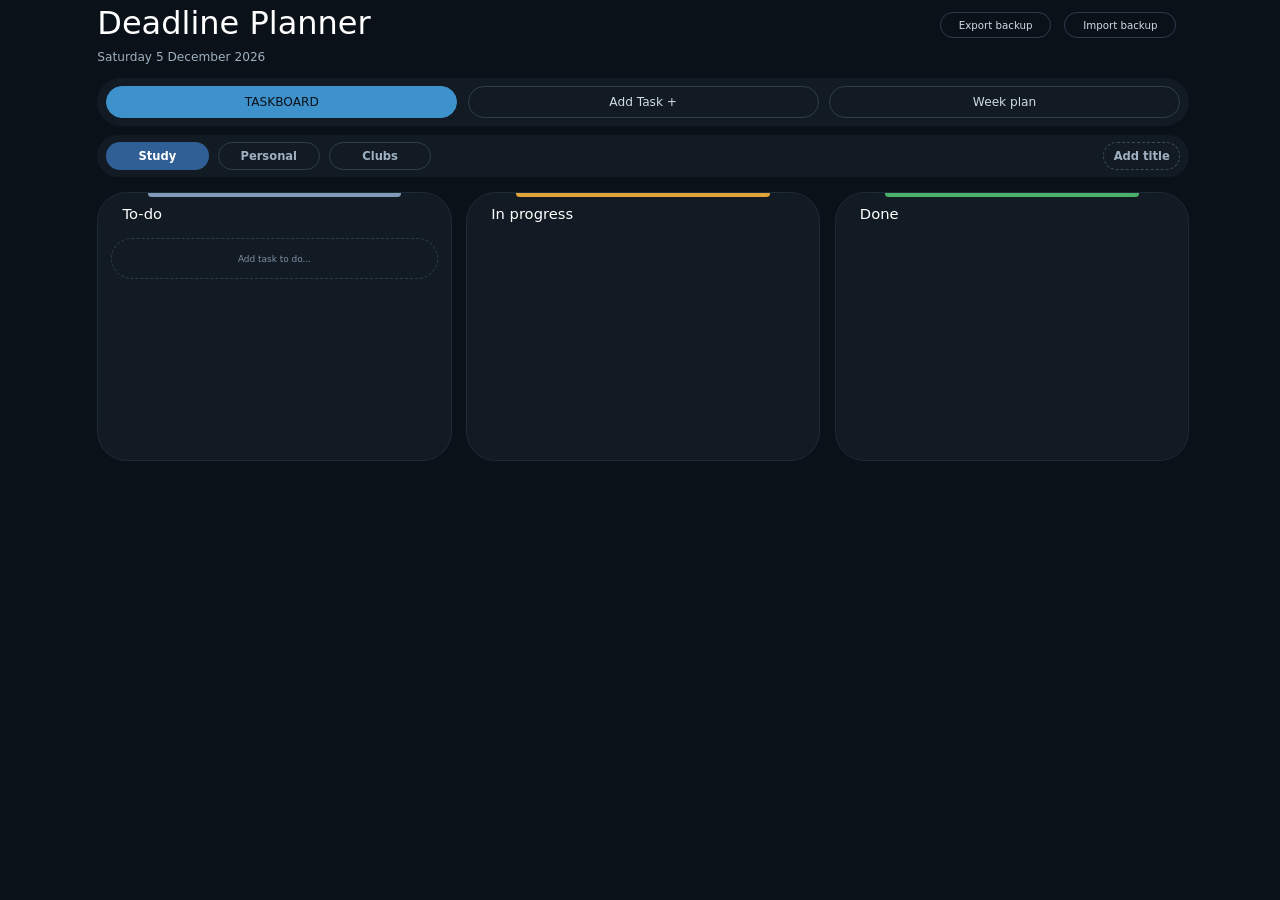
==== index.html @ e50bb7ae "Add files via upload" ====
<!DOCTYPE html>
<html lang="en">
<head>
    <meta charset="UTF-8">
    <meta name="viewport" content="width=device-width, initial-scale=1.0">
    <meta name="theme-color" content="#040f0f">
    <title>Deadline Planner</title>
    <link rel="stylesheet" href="Study.css?v=8">
</head>
<body>
    <div class="planner-canvas">
        <div class="planner-content">
            <header class="planner-header">
                <div class="title-row">
                    <h1>Deadline Planner</h1>
                    <div class="status-dots" role="img" aria-label="Task status colors">
                        <span class="status-dot status-dot--green"></span>
                        <span class="status-dot status-dot--blue"></span>
                        <span class="status-dot status-dot--pink"></span>
                    </div>
                </div>
                <p class="planner-date"><time datetime="2026-11-23">Monday 23 November 2026</time></p>
            </header>
                <section class="data-tools" aria-label="Backup">
                    <button id="export-tasks" class="data-tools__button" type="button">Export backup</button>
                    <button id="import-tasks" class="data-tools__button" type="button">Import backup</button>
                    <input id="import-file" type="file" accept="application/json,.json" hidden>
                    <p id="data-status" class="data-tools__status" role="status" aria-live="polite"></p>
                </section>

            <main>
                <section class="task-toolbar task-toolbar--three" aria-label="Taskboard actions">
                    <h2 class="taskboard-label">TASKBOARD</h2>
                    <a class="add-task-button" href="AddTask.html">Add Task +</a>
                    <a class="add-task-button" href="calendar.html">Week plan</a>
                </section>

                <nav class="category-nav" aria-label="Task categories">
                    <div class="category-list">
                        <button class="category category--study" data-category="study" type="button" aria-current="page">Study</button>
                        <button class="category category--personal" data-category="personal" type="button">Personal</button>
                        <button class="category category--clubs" data-category="clubs" type="button">Clubs</button>
                    </div>
                    <button class="add-category-button" type="button">Add title</button>
                </nav>

                <div class="task-columns">
                    <section class="task-column task-column--todo" aria-labelledby="todo-heading">
                        <h2 id="todo-heading">To-do</h2>
                        <ul class="task-list" aria-label="Tasks to do">
                        </ul>
                        <label class="quick-add">
                            <span class="visually-hidden">Add task to do</span>
                            <input type="text" placeholder="Add task to do...">
                        </label>
                    </section>

                    <section class="task-column task-column--progress" aria-labelledby="progress-heading">
                        <h2 id="progress-heading">In progress</h2>
                        <ul class="task-list" aria-label="Tasks in progress">
                        </ul>
                    </section>

                    <section class="task-column task-column--done" aria-labelledby="done-heading">
                        <h2 id="done-heading">Done</h2>
                        <ul class="task-list" aria-label="Completed tasks">
                        </ul>
                    </section>
                </div>
            </main>
        </div>
    </div>
    <script src="taskboard.js?v=9" defer></script>
</body>
</html>
---- Study.css ----
:root {
    color-scheme: dark;
    font-family: "Canva Sans", "Trebuchet MS", sans-serif;
    font-synthesis: none;
    text-rendering: optimizeLegibility;
    --canvas: #040f0f;
    --panel: #2d3a3a;
    --green: #2ba84a;
    --blue: #3e92cc;
    --pink: #d8315b;
}

* {
    box-sizing: border-box;
}

html,
body {
    min-width: 320px;
    min-height: 100%;
    margin: 0;
    background: var(--canvas);
}

body {
    color: #fff;
}

button,
input {
    color: inherit;
    font: inherit;
}

.planner-canvas {
    position: relative;
    width: min(100vw, 196.99vh, 1513px);
    aspect-ratio: 1513 / 768;
    margin: 0 auto;
    overflow: hidden;
    background: var(--canvas);
    container-type: inline-size;
    --accent-color: var(--blue);
    --accent-panel: rgba(4, 68, 113, 0.74);
    --accent-light: #95d1fb;
    --accent-field: #aab9c5;
    --accent-field-text: #18313f;
}

.planner-canvas[data-theme="personal"] {
    --accent-color: var(--green);
    --accent-panel: rgba(18, 77, 37, 0.74);
    --accent-light: #83d99a;
    --accent-field: #b1d7bc;
    --accent-field-text: #183922;
}

.planner-canvas[data-theme="clubs"] {
    --accent-color: var(--pink);
    --accent-panel: rgba(70, 15, 29, 0.74);
    --accent-light: #ed8ba1;
    --accent-field: #dfb3bf;
    --accent-field-text: #401826;
}

.planner-content {
    position: relative;
    left: 0.25cqw;
    width: 85.3cqw;
    margin: 0 auto;
    padding-top: 0;
}

.title-row {
    display: flex;
    align-items: center;
    gap: 1.1cqw;
    min-height: 5.66cqw;
    padding-left: 0;
}

.title-row h1 {
    margin: 0;
    font-size: 4.76cqw;
    font-weight: 400;
    line-height: 1.19;
    letter-spacing: 0;
    margin-right: -4.55cqw;
    transform: scaleX(0.884);
    transform-origin: left center;
    white-space: nowrap;
}

.status-dots {
    display: flex;
    align-items: center;
    gap: 1.15cqw;
}

.status-dot {
    width: 2.5cqw;
    aspect-ratio: 1;
    border-radius: 50%;
}

.status-dot--green {
    background: var(--green);
}

.status-dot--blue {
    background: var(--blue);
}

.status-dot--pink {
    background: var(--pink);
}

.planner-date {
    margin: -0.33cqw 0 0 0.97cqw;
    font-size: 1.23cqw;
    font-weight: 600;
    line-height: 1.4;
}

.task-toolbar {
    display: grid;
    grid-template-columns: 1fr 1fr;
    align-items: center;
    gap: 1.85cqw;
    height: 5.42cqw;
    margin-top: 0.48cqw;
    padding: 0 4.55cqw;
    border-radius: 4cqw;
    background: var(--panel);
}

.taskboard-label,
.add-task-button {
    display: flex;
    align-items: center;
    justify-content: center;
    height: 3.55cqw;
    margin: 0;
    border: 0.2cqw solid var(--accent-color);
    border-radius: 3cqw;
    font-size: 1.23cqw;
    font-weight: 400;
}

.taskboard-label {
    background: var(--accent-panel);
}

.add-task-button {
    background: var(--accent-light);
    cursor: pointer;
    color: #fff;
    text-decoration: none;
}

.add-task-button--current {
    background: var(--accent-panel);
    color: #fff;
    cursor: default;
    text-decoration: none;
}

.taskboard-link {
    color: #fff;
    text-decoration: none;
}

.task-toolbar--entry .taskboard-label {
    background: var(--accent-light);
}

.task-entry-panel {
    width: 82%;
    min-height: 28.1cqw;
    margin: 3.9cqw auto 0;
    padding: 1.15cqw 1.1cqw 1.25cqw;
    border: 0.1cqw solid var(--accent-color);
    border-radius: 2.3cqw;
    background: var(--accent-panel);
}

.task-entry-panel h2 {
    margin: 0 0 0.8cqw;
    font-size: 1.35cqw;
    font-weight: 600;
}

#task-form {
    display: grid;
    gap: 1.25cqw;
}

.task-field {
    display: grid;
    min-width: 0;
    gap: 0.35cqw;
    text-align: left;
}

.task-field > span {
    padding-left: 1.8cqw;
    font-size: 0.85cqw;
    font-weight: 600;
}

.task-field input,
.task-field select {
    width: 100%;
    min-width: 0;
    height: 3.8cqw;
    padding: 0 1.1cqw;
    border: 0;
    border-radius: 2cqw;
    outline-color: var(--accent-color);
    background: var(--accent-field);
    color: var(--accent-field-text);
    font-size: 0.95cqw;
}

.task-field input::placeholder {
    color: #596c79;
}

.task-fields-grid {
    display: grid;
    grid-template-columns: repeat(4, minmax(0, 1fr)) minmax(7cqw, 0.55fr);
    gap: 1.45cqw;
}

.task-field--reminder select {
    padding: 0 0.5cqw;
    font-size: 0.72cqw;
}

.task-submit-button {
    width: 84%;
    min-height: 3.8cqw;
    margin: 0 auto;
    border: 0;
    border-radius: 2cqw;
    background: var(--accent-color);
    color: #fff;
    font-size: 0.95cqw;
    font-weight: 600;
    cursor: pointer;
}

.task-submit-button:hover,
.add-task-button:hover {
    filter: brightness(1.08);
}

.task-card {
    display: flex;
    align-items: center;
    gap: 0.4cqw;
    min-height: 4cqw;
    padding: 0.25cqw 0.8cqw;
    border-radius: 2cqw;
    color: #fff;
    cursor: grab;
    user-select: none;
    text-align: left;
    transition: opacity 120ms ease, transform 120ms ease;
}

.task-card:active {
    cursor: grabbing;
}

.task-card:focus-visible {
    outline: 0.2cqw solid #fff;
    outline-offset: 0.15cqw;
}

.task-card--dragging {
    opacity: 0.45;
    transform: scale(0.98);
}

.task-column--drop-target {
    box-shadow: inset 0 0 0 0.25cqw rgba(255, 255, 255, 0.9);
}

.task-column--todo .task-card {
    background: var(--green);
}

.task-column--progress .task-card {
    background: var(--blue);
}

.task-column--done .task-card {
    background: var(--pink);
}

.task-card__details {
    flex: 1;
    min-width: 0;
}

.task-card__remove {
    display: grid;
    flex: 0 0 2.4cqw;
    width: 2.4cqw;
    height: 2.4cqw;
    place-items: center;
    padding: 0;
    border: 0;
    border-radius: 50%;
    background: rgba(0, 0, 0, 0.2);
    color: inherit;
    font-size: 1.55cqw;
    line-height: 1;
    cursor: pointer;
}

.task-card__remove:hover {
    background: rgba(0, 0, 0, 0.35);
}

.task-card__remove:focus-visible {
    outline: 0.15cqw solid #fff;
    outline-offset: 0.1cqw;
}

.task-card__title {
    display: block;
    font-size: 0.95cqw;
    font-weight: 600;
    overflow-wrap: anywhere;
}

.task-card__meta {
    display: block;
    margin-top: 0.15cqw;
    font-size: 0.65cqw;
    opacity: 0.85;
    overflow-wrap: anywhere;
}

.category-nav {
    display: flex;
    align-items: center;
    height: 4.3cqw;
    margin-top: 0.45cqw;
    padding: 0 3.5cqw;
    border-radius: 3cqw;
    background: var(--panel);
}

.category-list {
    display: flex;
    flex: 1 1 auto;
    gap: 3.05cqw;
    min-width: 0;
    margin-left: 3.05cqw;
    overflow-x: auto;
    overflow-y: hidden;
    scrollbar-width: thin;
}

.category,
.add-category-button {
    height: 2.87cqw;
    border: 0;
    border-radius: 2cqw;
    font-size: 1.23cqw;
    font-weight: 600;
    cursor: pointer;
}

.category {
    flex: 0 0 15.2cqw;
    width: 15.2cqw;
}

.category--study {
    background: #4f6472;
}

.category--personal {
    background: #566c5b;
}

.category--clubs {
    background: #805e67;
}

.category--study[aria-current="page"] {
    background: var(--blue);
}

.category--personal[aria-current="page"] {
    background: var(--green);
}

.category--clubs[aria-current="page"] {
    background: var(--pink);
}

.category--custom {
    background: var(--category-muted);
}

.category--custom[aria-current="page"] {
    background: var(--category-color);
}

.category-shell--custom {
    position: relative;
    flex: 0 0 15.2cqw;
    width: 15.2cqw;
}

.category-shell--custom .category {
    width: 100%;
    padding-right: 2.2cqw;
}

.category-remove {
    position: absolute;
    top: 50%;
    right: 0.55cqw;
    display: grid;
    width: 1.55cqw;
    height: 1.55cqw;
    padding: 0;
    transform: translateY(-50%);
    place-items: center;
    border: 0;
    border-radius: 50%;
    background: rgba(0, 0, 0, 0.28);
    color: #fff;
    font-size: 1.15cqw;
    line-height: 1;
    cursor: pointer;
}

.category-remove:hover {
    background: rgba(0, 0, 0, 0.48);
}

.add-category-button {
    flex: 0 0 7.6cqw;
    width: 7.6cqw;
    margin-left: auto;
    margin-right: 0;
    background: #c8d1d9;
}

.category-create-form {
    display: flex;
    flex: 0 0 auto;
    align-items: center;
    gap: 0.35cqw;
    margin-left: auto;
}

.category-create-form input,
.category-create-form button {
    height: 2.87cqw;
    border: 0;
    border-radius: 2cqw;
}

.category-create-form input {
    width: 9cqw;
    min-width: 0;
    padding: 0 0.7cqw;
    outline-color: var(--accent-color);
    background: var(--accent-field);
    color: var(--accent-field-text);
    font-size: 0.9cqw;
}

.category-create-form button {
    padding: 0 0.65cqw;
    background: var(--accent-color);
    color: #fff;
    cursor: pointer;
    font-size: 0.9cqw;
}

.category-create-form .category-create-cancel {
    background: var(--accent-panel);
}

.task-columns {
    display: grid;
    grid-template-columns: repeat(3, minmax(0, 20.6cqw));
    justify-content: space-between;
    margin-top: 5.2cqw;
}

.task-column--progress {
    transform: translateX(-0.6cqw);
}

.task-column {
    min-height: 27cqw;
    padding: 0.3cqw 1cqw 1cqw;
    overflow: visible;
    border: 0.1cqw solid;
    border-radius: 2.3cqw;
    text-align: center;
}

.task-column h2 {
    margin: 0;
    font-size: 2.38cqw;
    font-weight: 400;
    line-height: 3.3cqw;
}

.task-column--todo {
    border-color: var(--green);
    background: rgba(43, 168, 74, 0.61);
}

.task-column--progress {
    border-color: var(--blue);
    background: rgba(4, 68, 113, 0.74);
}

.task-column--done {
    border-color: var(--pink);
    background: #460f1d;
}

.task-list {
    display: grid;
    gap: 0.8cqw;
    margin: 2.15cqw 0 0;
    padding: 0;
    list-style: none;
}

.quick-add {
    display: block;
    height: 3.2cqw;
    margin-top: 0.2cqw;
    border-radius: 2cqw;
    background: rgba(43, 168, 74, 0.61);
}

.quick-add input {
    width: 100%;
    height: 100%;
    padding: 0 0.6cqw;
    border: 0;
    outline-color: #b7dfc2;
    border-radius: inherit;
    background: transparent;
    color: #fff;
    font-size: 0.7cqw;
    text-align: center;
}

.quick-add input::placeholder {
    color: #9cb790;
    opacity: 1;
}

.site-footer {
    position: absolute;
    right: 0;
    bottom: 0;
    left: 0;
    display: flex;
    align-items: center;
    justify-content: space-between;
    height: 1.72cqw;
    padding: 0 0.65cqw;
    border-top: 0.07cqw solid #263333;
    background: var(--canvas);
    font-size: 0.48cqw;
    font-weight: 600;
}

.footer-links {
    display: flex;
    gap: 2cqw;
}

.footer-links button {
    padding: 0;
    border: 0;
    background: none;
    cursor: pointer;
}

.canva-credit {
    padding: 0.2cqw 0.5cqw;
    border-radius: 1cqw;
    background: #2d3a3a;
    color: #fff;
    text-decoration: none;
}

.visually-hidden {
    position: absolute;
    width: 1px;
    height: 1px;
    padding: 0;
    overflow: hidden;
    clip: rect(0, 0, 0, 0);
    white-space: nowrap;
    border: 0;
}

@media (max-width: 680px) {
    .planner-canvas {
        width: 100%;
        min-height: 100vh;
        aspect-ratio: auto;
        overflow: visible;
    }

    .planner-content {
        left: 0;
        width: auto;
        padding: 24px 20px 70px;
    }

    .title-row {
        gap: 12px;
        min-height: 0;
        padding-left: 0;
    }

    .title-row h1 {
        font-size: clamp(30px, 8vw, 42px);
        margin-right: 0;
        transform: none;
        white-space: normal;
    }

    .status-dots {
        gap: 8px;
    }

    .status-dot {
        width: 12px;
        min-width: 12px;
    }

    .planner-date {
        margin: 8px 0 20px;
        font-size: 13px;
    }

    .task-toolbar {
        gap: 12px;
        height: auto;
        margin: 0;
        padding: 12px;
        border-radius: 24px;
    }

    .taskboard-label,
    .add-task-button {
        min-height: 42px;
        height: auto;
        border-width: 2px;
        border-radius: 24px;
        font-size: 12px;
    }

    .category-nav {
        flex-wrap: wrap;
        gap: 10px;
        height: auto;
        margin-top: 10px;
        padding: 12px;
        border-radius: 20px;
    }

    .category-list {
        flex: 1 1 100%;
        gap: 8px;
        margin: 0;
    }

    .category,
    .add-category-button {
        width: auto;
        min-height: 38px;
        height: auto;
        border-radius: 20px;
        font-size: 12px;
    }

    .category {
        flex: 0 0 auto;
        min-width: 100px;
    }

    .category-shell--custom {
        flex: 0 0 auto;
        width: 132px;
    }

    .category-shell--custom .category {
        width: 100%;
        padding-right: 34px;
    }

    .category-remove {
        right: 7px;
        width: 24px;
        height: 24px;
        font-size: 18px;
    }

    .add-category-button {
        flex: 0 0 auto;
        min-width: 100px;
        margin: 0 0 0 auto;
    }

    .category-create-form {
        gap: 6px;
        margin-left: auto;
    }

    .category-create-form input {
        width: 120px;
        height: 38px;
        padding: 0 12px;
        border-radius: 20px;
        font-size: 12px;
    }

    .category-create-form button {
        min-width: 38px;
        height: 38px;
        padding: 0 10px;
        border-radius: 20px;
        font-size: 12px;
    }

    .task-entry-panel {
        width: 100%;
        min-height: 0;
        margin-top: 24px;
        padding: 16px;
        border-width: 1px;
        border-radius: 24px;
    }

    .task-entry-panel h2 {
        margin-bottom: 12px;
        font-size: 18px;
    }

    #task-form {
        gap: 16px;
    }

    .task-field {
        gap: 5px;
    }

    .task-field > span {
        padding-left: 10px;
        font-size: 12px;
    }

    .task-field input,
    .task-field select {
        height: 40px;
        padding: 0 12px;
        border-radius: 20px;
        font-size: 13px;
    }

    .task-fields-grid {
        grid-template-columns: repeat(2, minmax(0, 1fr));
        gap: 12px;
    }

    .task-field--reminder select {
        font-size: 12px;
    }

    .task-submit-button {
        width: 100%;
        min-height: 42px;
        border-radius: 24px;
        font-size: 13px;
    }

    .task-columns {
        grid-template-columns: 1fr;
        gap: 18px;
        margin-top: 28px;
    }

    .task-column {
        transform: none;
        height: auto;
        min-height: 280px;
        padding: 8px 14px 14px;
        border-width: 1px;
        border-radius: 24px;
    }

    .task-column h2 {
        font-size: 24px;
        line-height: 34px;
    }

    .task-list {
        gap: 8px;
        margin-top: 12px;
    }

    .quick-add {
        height: 26px;
        border-radius: 18px;
    }

    .task-card {
        min-height: 56px;
        padding: 6px 12px;
        border-radius: 18px;
    }

    .task-card__title {
        font-size: 12px;
    }

    .task-card__meta {
        font-size: 9px;
    }

    .task-card__remove {
        flex-basis: 32px;
        width: 32px;
        height: 32px;
        font-size: 22px;
    }

    .task-card__remove:focus-visible {
        outline-width: 2px;
        outline-offset: 2px;
    }

    .task-card:focus-visible {
        outline-width: 2px;
        outline-offset: 2px;
    }

    .task-column--drop-target {
        box-shadow: inset 0 0 0 2px rgba(255, 255, 255, 0.9);
    }

    .quick-add {
        margin-top: 8px;
    }

    .quick-add input {
        padding: 0 8px;
        font-size: 11px;
    }

    .site-footer {
        position: static;
        height: 38px;
        padding: 0 10px;
        border-top-width: 1px;
        font-size: 8px;
    }

    .footer-links {
        gap: 12px;
    }

    .canva-credit {
        padding: 4px 8px;
        border-radius: 12px;
    }
}

/* ---------- Week plan, fixed-time tasks and editing ---------- */

/* Pages that need to grow taller than the fixed-ratio canvas */
.planner-canvas--flow {
    aspect-ratio: auto;
    min-height: 100vh;
    overflow: visible;
}

.planner-canvas--flow .planner-content {
    padding-bottom: 4cqw;
}

.task-toolbar--three {
    grid-template-columns: repeat(3, minmax(0, 1fr));
}

.task-field[hidden] {
    display: none;
}

.task-fields-grid:has(#start-time-field:not([hidden])) {
    grid-template-columns: repeat(5, minmax(0, 1fr)) minmax(7cqw, 0.55fr);
}

.task-fixed-toggle {
    display: flex;
    align-items: center;
    gap: 0.8cqw;
    padding-left: 1.8cqw;
    font-size: 0.9cqw;
    font-weight: 600;
    text-align: left;
    cursor: pointer;
}

.task-fixed-toggle input {
    width: 1.3cqw;
    height: 1.3cqw;
    margin: 0;
    accent-color: var(--accent-color);
    cursor: pointer;
}

.task-cancel-link {
    display: block;
    width: fit-content;
    margin: 0 auto;
    color: #fff;
    font-size: 0.85cqw;
    opacity: 0.85;
}

.task-card__edit {
    flex: 0 0 auto;
    padding: 0.35cqw 0.7cqw;
    border-radius: 2cqw;
    background: rgba(0, 0, 0, 0.2);
    color: inherit;
    font-size: 0.65cqw;
    font-weight: 600;
    text-decoration: none;
}

.task-card__edit:hover {
    background: rgba(0, 0, 0, 0.35);
}

.task-card__edit:focus-visible {
    outline: 0.15cqw solid #fff;
    outline-offset: 0.1cqw;
}

@media (max-width: 680px) {
    .planner-canvas--flow {
        min-height: 100vh;
    }

    .task-toolbar--three {
        gap: 8px;
        padding: 10px;
    }

    .task-toolbar--three .taskboard-label,
    .task-toolbar--three .add-task-button {
        font-size: 11px;
        padding: 0 4px;
        text-align: center;
    }

    .task-fields-grid:has(#start-time-field:not([hidden])) {
        grid-template-columns: repeat(2, minmax(0, 1fr));
    }

    .task-fixed-toggle {
        gap: 10px;
        padding-left: 4px;
        font-size: 13px;
    }

    .task-fixed-toggle input {
        width: 20px;
        height: 20px;
    }

    .task-cancel-link {
        font-size: 13px;
    }

    .task-card__edit {
        padding: 6px 12px;
        font-size: 11px;
    }
}

.task-field__error {
    margin-top: 6px;
    color: #ff8aa5;
    font-size: 13px;
    line-height: 1.4;
}

.task-field__error[hidden] {
    display: none;
}

/* ---- Overdue / due-soon cards ---- */
.task-card--overdue {
    box-shadow: 0 0 0 0.2cqw #ff5a5a;
}

.task-card--soon {
    box-shadow: 0 0 0 0.2cqw #ffb020;
}

.task-card__badge {
    display: inline-block;
    margin-top: 0.15cqw;
    padding: 0.05cqw 0.5cqw;
    border-radius: 1cqw;
    font-size: 0.62cqw;
    font-weight: 700;
    color: #1a1a1a;
}

.task-card__badge--overdue {
    background: #ff5a5a;
}

.task-card__badge--soon {
    background: #ffb020;
}

/* ---- Backup buttons ---- */
.data-tools {
    position: absolute;
    top: 1.3cqw;
    right: 0;
    display: flex;
    flex-wrap: wrap;
    align-items: center;
    justify-content: flex-end;
    gap: 0.5cqw 1cqw;
    max-width: 45cqw;
}

.data-tools__button {
    padding: 0.5cqw 1.4cqw;
    border: 0;
    border-radius: 2cqw;
    background: var(--accent-color);
    color: #fff;
    font: inherit;
    font-size: 0.85cqw;
    font-weight: 700;
    cursor: pointer;
}

.data-tools__button:hover {
    filter: brightness(1.12);
}

.data-tools__button:focus-visible {
    outline: 0.15cqw solid #fff;
    outline-offset: 0.15cqw;
}

.data-tools__status {
    margin: 0;
    font-size: 0.85cqw;
    color: #fff;
}

.data-tools__status[data-tone="error"] {
    color: #ff8a8a;
}

@media (max-width: 760px) {
    .task-card__badge {
        font-size: 11px;
        padding: 1px 8px;
    }

    .data-tools {
        position: static;
        justify-content: flex-start;
        max-width: none;
        gap: 10px;
        margin: 12px 0 16px;
    }

    .data-tools__button,
    .data-tools__status {
        font-size: 14px;
    }

    .data-tools__button {
        padding: 8px 18px;
    }
}

/* ---- Reminders ---- */
.reminder-help {
    display: flex;
    flex-wrap: wrap;
    align-items: center;
    gap: 0.6cqw 1cqw;
    margin: 0.9cqw 1.8cqw 0;
}

.reminder-help[hidden],
.reminder-help__button[hidden] {
    display: none;
}

.reminder-help__text {
    margin: 0;
    flex: 1 1 30cqw;
    font-size: 0.8cqw;
    line-height: 1.45;
    text-align: left;
}

.reminder-help__button {
    padding: 0.45cqw 1.2cqw;
    border: 0;
    border-radius: 2cqw;
    background: var(--accent-color);
    color: #fff;
    font: inherit;
    font-size: 0.8cqw;
    font-weight: 700;
    cursor: pointer;
}

.reminder-help__button:hover {
    filter: brightness(1.12);
}

.reminder-toasts {
    position: fixed;
    top: 16px;
    right: 16px;
    z-index: 1000;
    display: grid;
    gap: 10px;
    width: min(360px, calc(100vw - 32px));
}

.reminder-toast {
    display: flex;
    align-items: flex-start;
    justify-content: space-between;
    gap: 12px;
    padding: 12px 14px;
    border-radius: 14px;
    background: #2d3a3a;
    color: #fff;
    box-shadow: 0 0 0 2px #ffb020, 0 8px 24px rgba(0, 0, 0, 0.45);
    font-size: 14px;
    line-height: 1.4;
    text-align: left;
}

.reminder-toast strong {
    display: block;
    color: #ffb020;
}

.reminder-toast__dismiss {
    flex: 0 0 auto;
    padding: 6px 12px;
    border: 0;
    border-radius: 14px;
    background: rgba(255, 255, 255, 0.18);
    color: #fff;
    font: inherit;
    font-size: 13px;
    font-weight: 700;
    cursor: pointer;
}

.reminder-toast__dismiss:hover {
    background: rgba(255, 255, 255, 0.3);
}

@media (max-width: 760px) {
    .reminder-help {
        margin: 12px 0 0;
        gap: 8px 12px;
    }

    .reminder-help__text {
        flex: 1 1 100%;
        font-size: 13px;
    }

    .reminder-help__button {
        padding: 8px 18px;
        font-size: 14px;
    }
}

/* ==========================================================================
   Palette refresh (colours only, no layout changes)
   Calmer dark base, readable nav buttons, status colours on the columns.
   ========================================================================== */

:root {
    --canvas: #0b1118;
    --panel: #121b24;
}

.planner-canvas {
    --accent-panel: #14263a;
    --accent-on: #0b1118;
}

.planner-canvas[data-theme="personal"] {
    --accent-panel: #13291c;
}

.planner-canvas[data-theme="clubs"] {
    --accent-panel: #3a1623;
    --accent-on: #fff;
}

/* The three dots next to the title no longer match the column colours. */
.status-dots {
    display: none;
}

/* Navigation: the current page is the one filled button, the others are outlined. */
.add-task-button,
.task-toolbar--entry .taskboard-label {
    border-color: #2d3d4d;
    background: transparent;
    color: #cfdbe6;
}

.add-task-button:hover,
.task-toolbar--entry .taskboard-link:hover {
    border-color: var(--accent-color);
    background: rgba(255, 255, 255, 0.06);
    filter: none;
}

.taskboard-label,
.add-task-button--current {
    border-color: var(--accent-color);
    background: var(--accent-color);
    color: var(--accent-on);
}

.task-toolbar--entry .taskboard-link {
    color: #cfdbe6;
}

/* Buttons that sat white-on-colour now use dark text on the accent colour. */
.task-submit-button,
.data-tools__button,
.reminder-help__button,
.category-create-form button,
.ai-button {
    color: var(--accent-on);
}

.category-create-form .category-create-cancel {
    color: #fff;
}

/* Category tabs: quiet when inactive, coloured when selected. */
.category {
    border: 1px solid #2d3d4d;
    background: transparent;
    color: #9fb0c0;
}

.category--study,
.category--personal,
.category--clubs,
.category--custom {
    background: transparent;
}

.category--study[aria-current="page"] {
    border-color: transparent;
    background: #2f5f94;
    color: #fff;
}

.category--personal[aria-current="page"] {
    border-color: transparent;
    background: #2f6b45;
    color: #fff;
}

.category--clubs[aria-current="page"] {
    border-color: transparent;
    background: #8a3350;
    color: #fff;
}

.category--custom[aria-current="page"] {
    border-color: transparent;
    background: var(--category-color);
    color: #fff;
}

.add-category-button {
    border: 1px dashed #3a4c5d;
    background: transparent;
    color: #9fb0c0;
}

/* Columns: one neutral card colour, a coloured top edge says which status it is. */
.task-column {
    border-color: #1d2a37;
}

.task-column--todo {
    border-color: #1d2a37;
    background: #121b24;
}

.task-column--progress {
    border-color: #1d2a37;
    background: #121b24;
}

.task-column--done {
    border-color: #1d2a37;
    background: #121b24;
}

.task-column--todo .task-card,
.task-column--progress .task-card,
.task-column--done .task-card {
    background: #1c2733;
}

.task-card__remove,
.task-card__edit {
    background: rgba(255, 255, 255, 0.1);
}

.task-card__remove:hover,
.task-card__edit:hover {
    background: rgba(255, 255, 255, 0.2);
}

.quick-add {
    border: 1px dashed #2d3d4d;
    background: transparent;
}

.quick-add input {
    outline-color: #5fa0e0;
}

.quick-add input::placeholder {
    color: #7d90a2;
}

.reminder-toast {
    background: #1c2733;
}

/* Status colour: a flat bar along the top of each column (no change to the column's size). */
.task-column {
    position: relative;
}

.task-column::before {
    content: "";
    position: absolute;
    top: 0;
    left: 14%;
    right: 14%;
    height: 0.3cqw;
    border-radius: 0 0 0.3cqw 0.3cqw;
    background: #7f9bb8;
    pointer-events: none;
}

.task-column--progress::before {
    background: #e0a43a;
}

.task-column--done::before {
    background: #4caf6a;
}

@media (min-width: 681px) {
    .task-column h2 {
        font-size: 1.9cqw;
        font-weight: 500;
    }
}

@media (max-width: 680px) {
    .task-column::before {
        height: 4px;
        border-radius: 0 0 4px 4px;
    }
}

/* ==========================================================================
   Closer match to the design mockup (desktop sizes only, CSS only).
   Cleaner system font, smaller title, tighter spacing, shorter columns.
   ========================================================================== */

:root {
    font-family: system-ui, -apple-system, "Segoe UI", Roboto, "Helvetica Neue", Arial, sans-serif;
}

@media (min-width: 681px) {
    .title-row {
        min-height: 3.6cqw;
    }

    .title-row h1 {
        margin-right: 0;
        font-size: 2.5cqw;
        font-weight: 500;
        line-height: 1.2;
        transform: none;
    }

    .planner-date {
        margin: 0.2cqw 0 1cqw 0;
        font-size: 0.95cqw;
        font-weight: 400;
        color: #9fb0c0;
    }

    .task-toolbar {
        margin-top: 0;
    }

    .taskboard-label,
    .add-task-button {
        font-size: 1.05cqw;
        font-weight: 500;
    }

    .category,
    .add-category-button {
        font-size: 1.05cqw;
    }

    .task-columns {
        margin-top: 1.8cqw;
    }

    .task-column {
        min-height: 19cqw;
        text-align: left;
    }

    .task-column h2 {
        padding-left: 0.9cqw;
        font-size: 1.15cqw;
        font-weight: 500;
        line-height: 2.6cqw;
    }

    .task-list {
        margin-top: 0.4cqw;
    }

    .task-entry-panel {
        min-height: 0;
        margin-top: 2cqw;
    }
}

/* ==========================================================================
   Layout match to the mockup (desktop sizes only, CSS only):
   compact nav, small left-aligned category tabs, three equal columns.
   ========================================================================== */

@media (min-width: 681px) {
    .data-tools {
        top: 0.9cqw;
    }

    .data-tools__button {
        border: 1px solid #2d3d4d;
        background: transparent;
        color: #cfdbe6;
        font-size: 0.8cqw;
        font-weight: 500;
    }

    .data-tools__button:hover {
        border-color: var(--accent-color);
        background: rgba(255, 255, 255, 0.06);
    }

    .task-toolbar {
        height: 3.7cqw;
        gap: 0.8cqw;
        padding: 0 0.7cqw;
    }

    .taskboard-label,
    .add-task-button {
        height: 2.5cqw;
        border-width: 1px;
        font-size: 0.95cqw;
    }

    .category-nav {
        height: 3.3cqw;
        margin-top: 0.7cqw;
        padding: 0 0.7cqw;
    }

    .category-list {
        gap: 0.7cqw;
        margin-left: 0;
    }

    .category,
    .add-category-button {
        height: 2.2cqw;
        font-size: 0.9cqw;
    }

    .category {
        flex: 0 0 8cqw;
        width: 8cqw;
    }

    .category-shell--custom {
        flex: 0 0 8cqw;
        width: 8cqw;
    }

    .add-category-button {
        flex: 0 0 6cqw;
        width: 6cqw;
    }

    .task-columns {
        grid-template-columns: repeat(3, minmax(0, 1fr));
        gap: 1.1cqw;
        margin-top: 1.2cqw;
    }

    .task-column--progress {
        transform: none;
    }

    .task-column {
        min-height: 21cqw;
    }
}
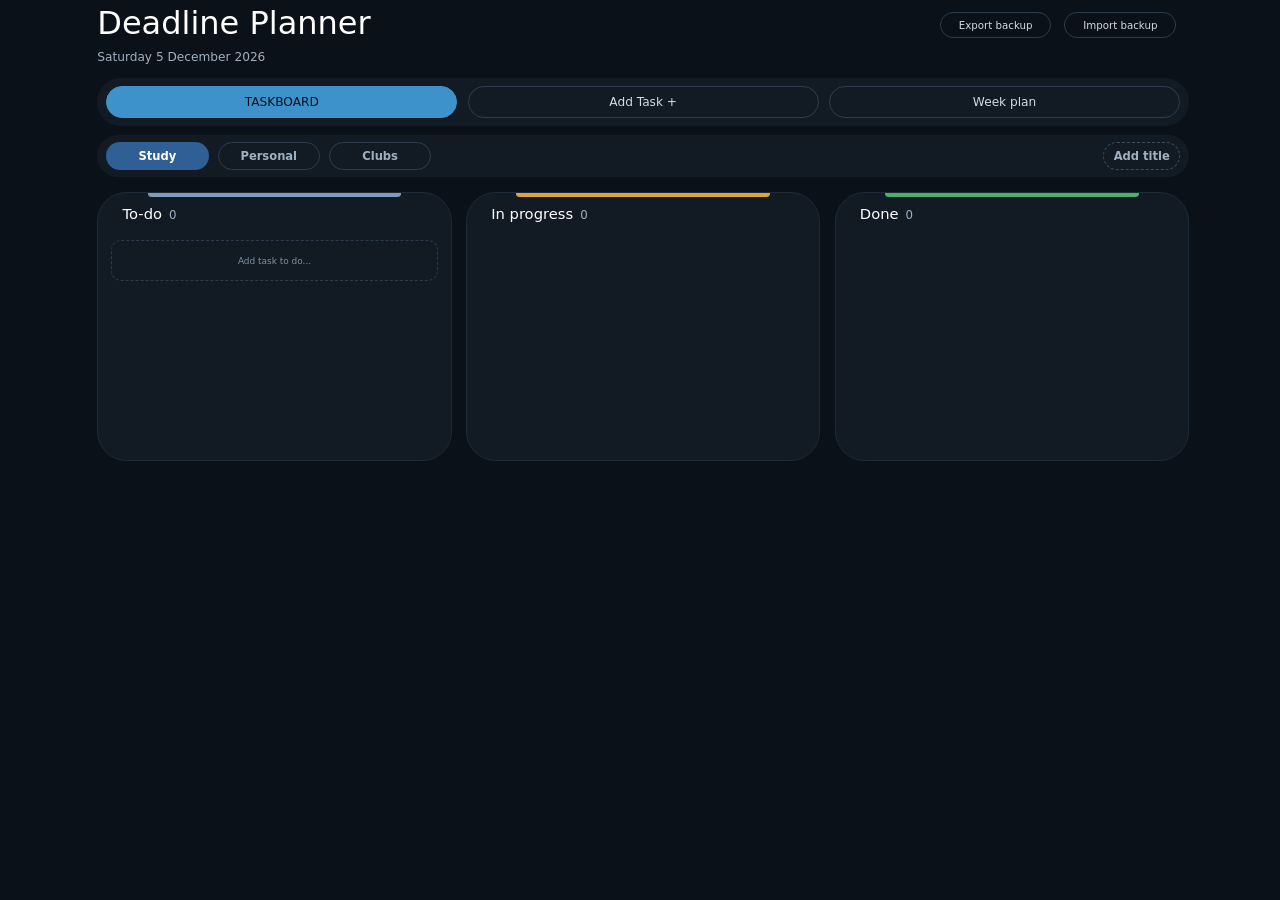
==== commit 08b4db1a: "Add files via upload" ====
--- a/index.html
+++ b/index.html
@@ -5,7 +5,7 @@
     <meta name="viewport" content="width=device-width, initial-scale=1.0">
     <meta name="theme-color" content="#040f0f">
     <title>Deadline Planner</title>
-    <link rel="stylesheet" href="Study.css?v=8">
+    <link rel="stylesheet" href="Study.css?v=9">
 </head>
 <body>
     <div class="planner-canvas">
@@ -70,6 +70,6 @@
             </main>
         </div>
     </div>
-    <script src="taskboard.js?v=9" defer></script>
+    <script src="taskboard.js?v=10" defer></script>
 </body>
 </html>
--- a/Study.css
+++ b/Study.css
@@ -1567,3 +1567,61 @@
         min-height: 21cqw;
     }
 }
+
+/* ==========================================================================
+   Cards and column counts, as in the mockup.
+   ========================================================================== */
+
+.task-column__count {
+    margin-left: 0.2em;
+    color: #9fb0c0;
+    font-size: 0.8em;
+    font-weight: 400;
+}
+
+.task-card--overdue {
+    box-shadow: 0 0 0 1px #ff5a5a;
+}
+
+.task-card--soon {
+    box-shadow: 0 0 0 1px #e0a43a;
+}
+
+.task-card__badge--soon {
+    background: #e0a43a;
+}
+
+@media (min-width: 681px) {
+    .task-card {
+        min-height: 3.6cqw;
+        padding: 0.6cqw 0.7cqw 0.6cqw 0.9cqw;
+        border-left: 0.25cqw solid var(--accent-color);
+        border-radius: 0.8cqw;
+    }
+
+    .task-card__title {
+        font-size: 1cqw;
+        font-weight: 500;
+    }
+
+    .task-card__meta {
+        margin-top: 0.3cqw;
+        color: #9fb0c0;
+        font-size: 0.78cqw;
+        opacity: 1;
+    }
+
+    .task-card__badge {
+        font-size: 0.7cqw;
+        font-weight: 500;
+        margin-top: 0.3cqw;
+    }
+
+    .task-list {
+        gap: 0.7cqw;
+    }
+
+    .quick-add {
+        border-radius: 0.8cqw;
+    }
+}
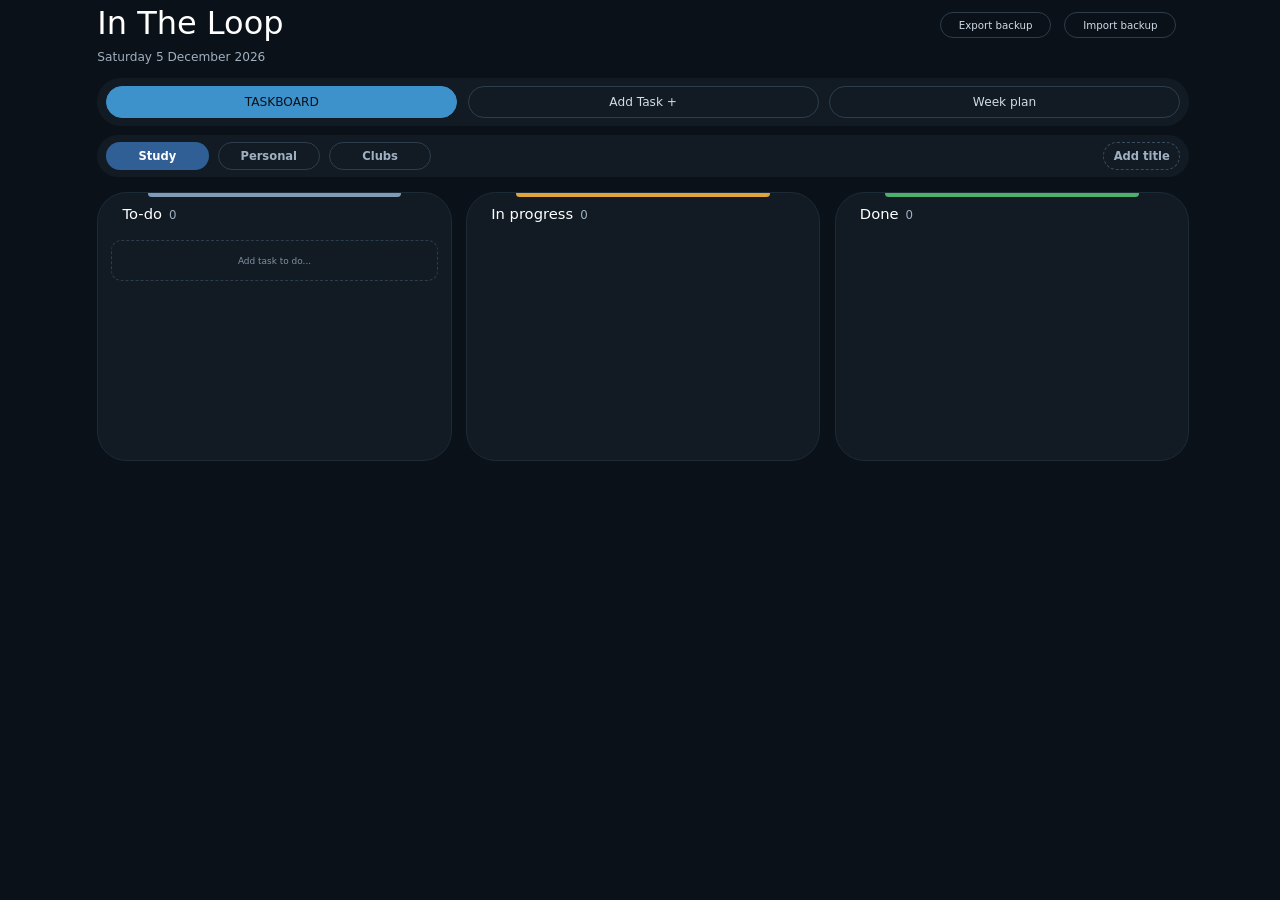
==== commit bf0d66fb: "Update index.html" ====
--- a/index.html
+++ b/index.html
@@ -4,15 +4,15 @@
     <meta charset="UTF-8">
     <meta name="viewport" content="width=device-width, initial-scale=1.0">
     <meta name="theme-color" content="#040f0f">
-    <title>Deadline Planner</title>
-    <link rel="stylesheet" href="Study.css?v=9">
+    <title>In The Loop</title>
+    <link rel="stylesheet" href="Study.css?v=11">
 </head>
 <body>
-    <div class="planner-canvas">
+    <div class="planner-canvas planner-canvas--board">
         <div class="planner-content">
             <header class="planner-header">
                 <div class="title-row">
-                    <h1>Deadline Planner</h1>
+                    <h1>In The Loop</h1>
                     <div class="status-dots" role="img" aria-label="Task status colors">
                         <span class="status-dot status-dot--green"></span>
                         <span class="status-dot status-dot--blue"></span>
--- a/Study.css
+++ b/Study.css
@@ -1625,3 +1625,17 @@
         border-radius: 0.8cqw;
     }
 }
+
+/* ==========================================================================
+   Taskboard page: end where the content ends (no empty band below the columns).
+   The fixed-ratio canvas made the page taller than its content.
+   ========================================================================== */
+.planner-canvas--board {
+    aspect-ratio: auto;
+    min-height: 0;
+    overflow: visible;
+}
+
+.planner-canvas--board .planner-content {
+    padding-bottom: 3cqw;
+}
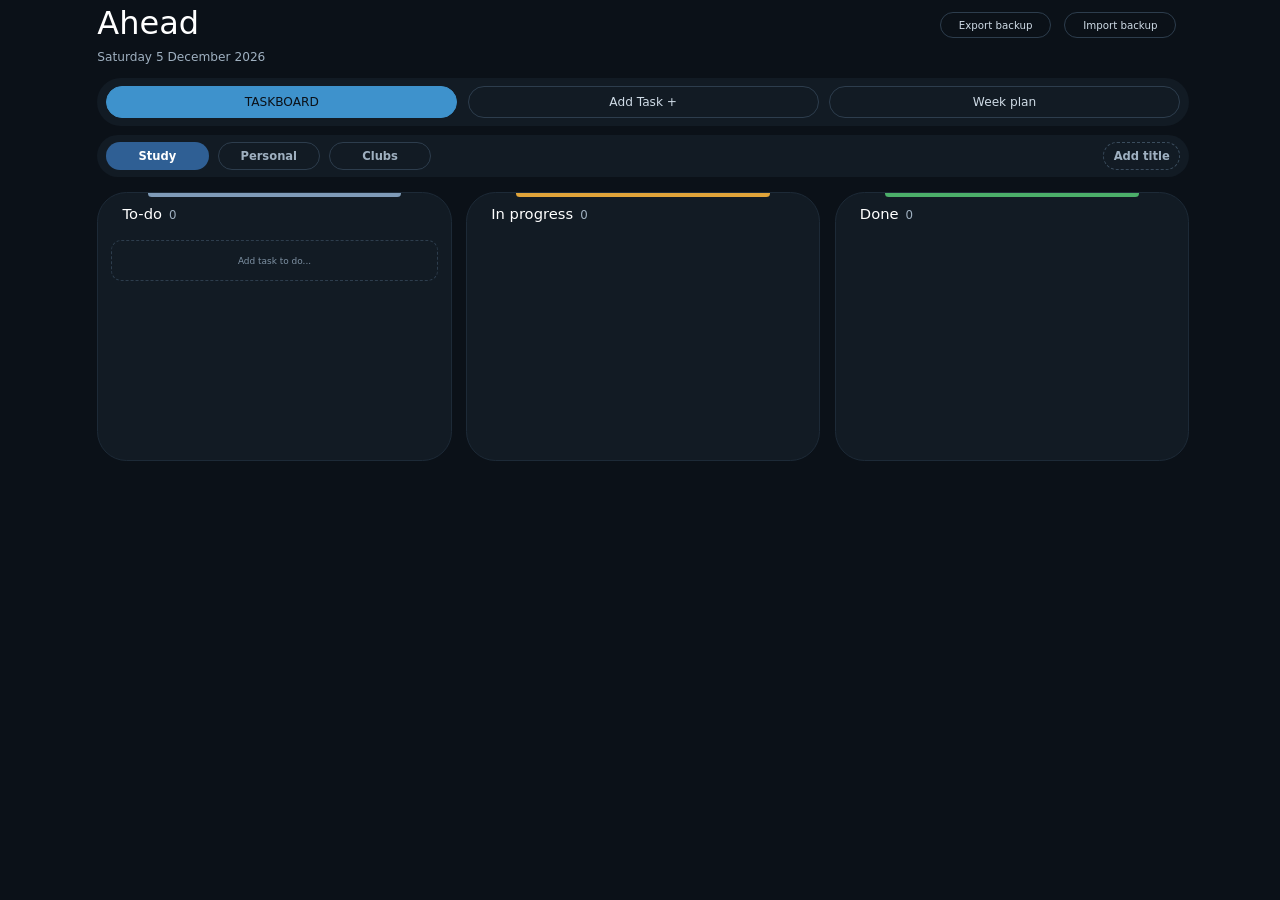
==== commit 1c09ae51: "Update index.html" ====
--- a/index.html
+++ b/index.html
@@ -12,7 +12,7 @@
         <div class="planner-content">
             <header class="planner-header">
                 <div class="title-row">
-                    <h1>In The Loop</h1>
+                    <h1>Ahead</h1>
                     <div class="status-dots" role="img" aria-label="Task status colors">
                         <span class="status-dot status-dot--green"></span>
                         <span class="status-dot status-dot--blue"></span>
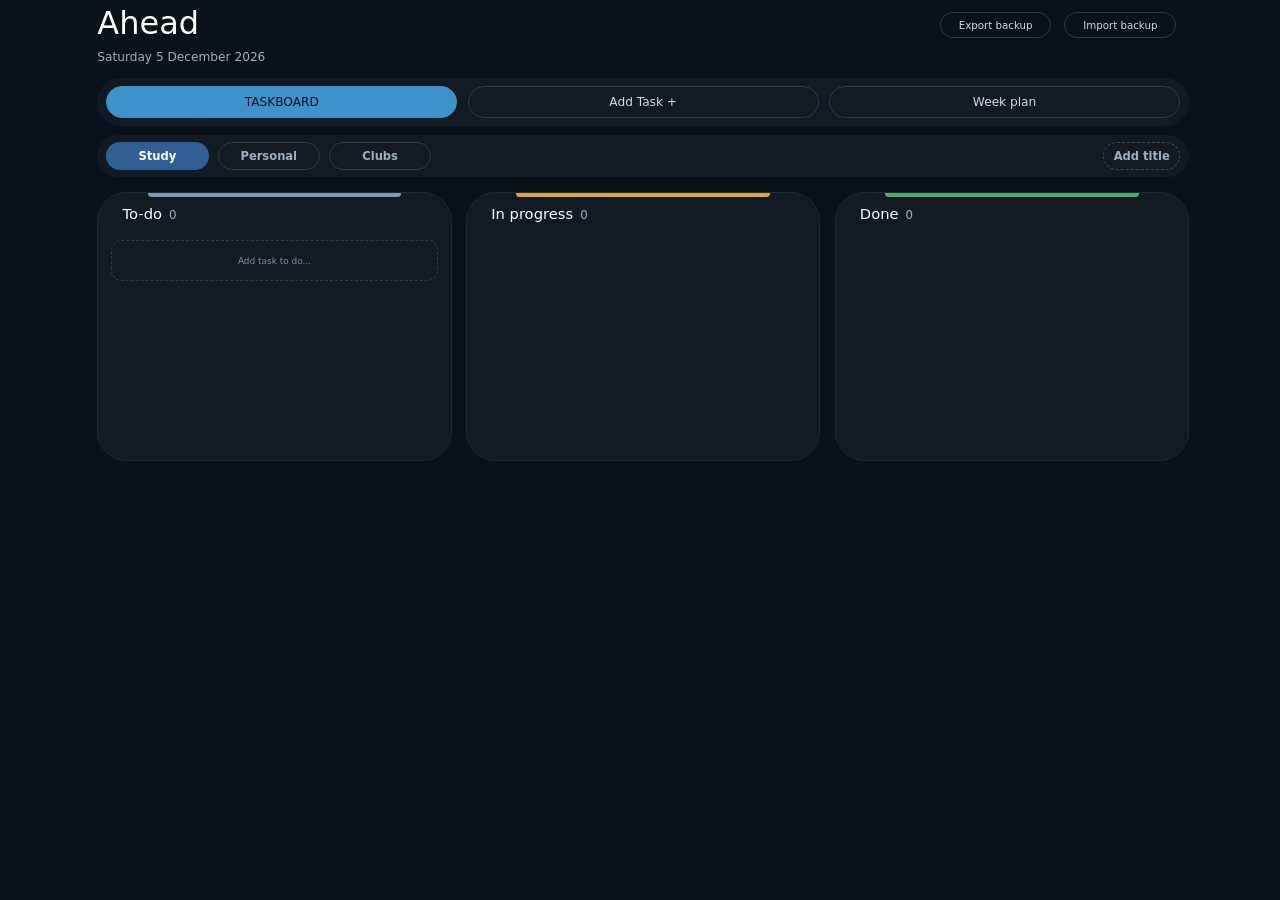
==== commit 41552d53: "Update index.html" ====
--- a/index.html
+++ b/index.html
@@ -4,7 +4,7 @@
     <meta charset="UTF-8">
     <meta name="viewport" content="width=device-width, initial-scale=1.0">
     <meta name="theme-color" content="#040f0f">
-    <title>In The Loop</title>
+    <title>Ahead</title>
     <link rel="stylesheet" href="Study.css?v=11">
 </head>
 <body>
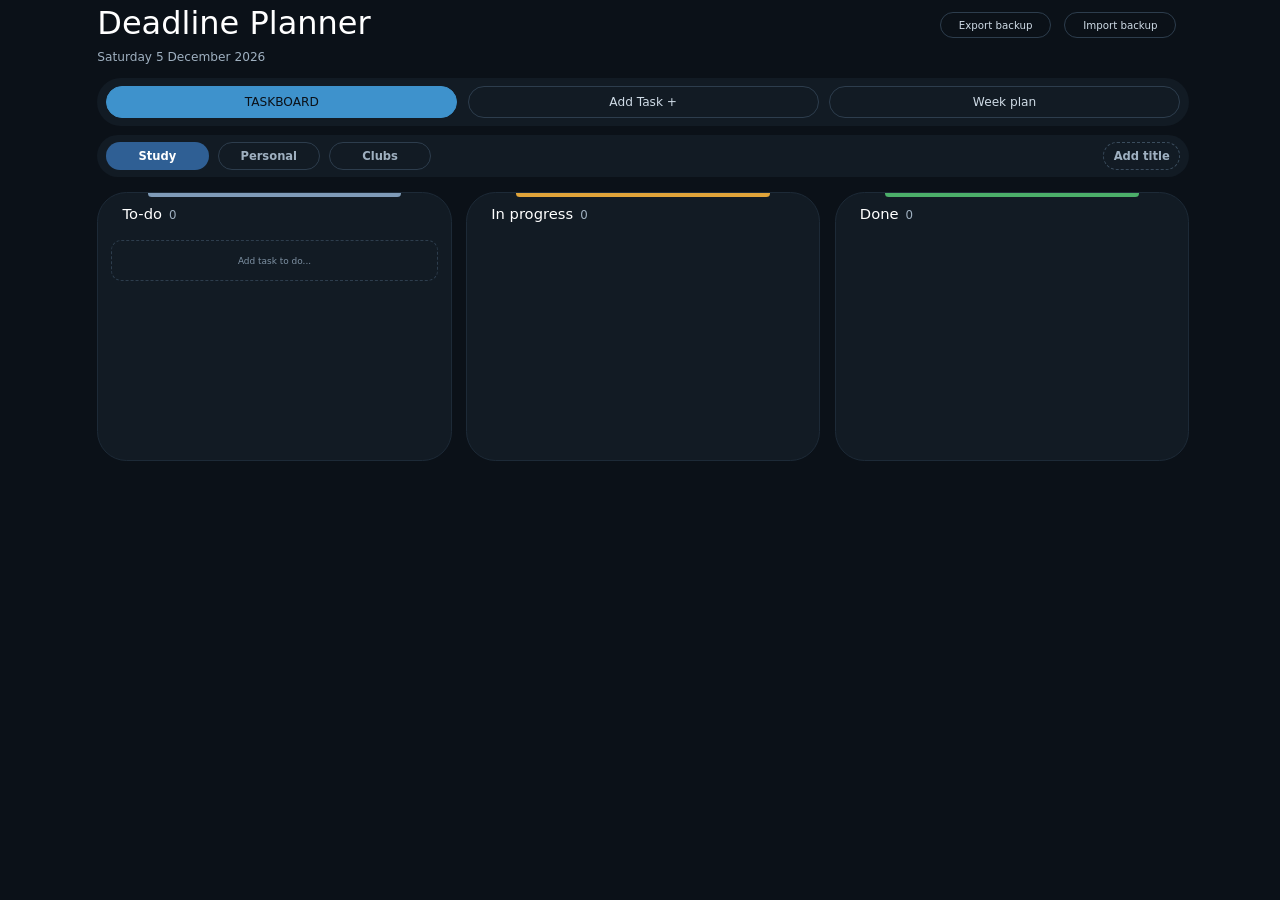
==== commit d7020230: "Add files via upload" ====
--- a/index.html
+++ b/index.html
@@ -4,15 +4,15 @@
     <meta charset="UTF-8">
     <meta name="viewport" content="width=device-width, initial-scale=1.0">
     <meta name="theme-color" content="#040f0f">
-    <title>Ahead</title>
-    <link rel="stylesheet" href="Study.css?v=11">
+    <title>Deadline Planner</title>
+    <link rel="stylesheet" href="Study.css?v=9">
 </head>
 <body>
-    <div class="planner-canvas planner-canvas--board">
+    <div class="planner-canvas">
         <div class="planner-content">
             <header class="planner-header">
                 <div class="title-row">
-                    <h1>Ahead</h1>
+                    <h1>Deadline Planner</h1>
                     <div class="status-dots" role="img" aria-label="Task status colors">
                         <span class="status-dot status-dot--green"></span>
                         <span class="status-dot status-dot--blue"></span>
--- a/Study.css
+++ b/Study.css
@@ -1625,17 +1625,3 @@
         border-radius: 0.8cqw;
     }
 }
-
-/* ==========================================================================
-   Taskboard page: end where the content ends (no empty band below the columns).
-   The fixed-ratio canvas made the page taller than its content.
-   ========================================================================== */
-.planner-canvas--board {
-    aspect-ratio: auto;
-    min-height: 0;
-    overflow: visible;
-}
-
-.planner-canvas--board .planner-content {
-    padding-bottom: 3cqw;
-}
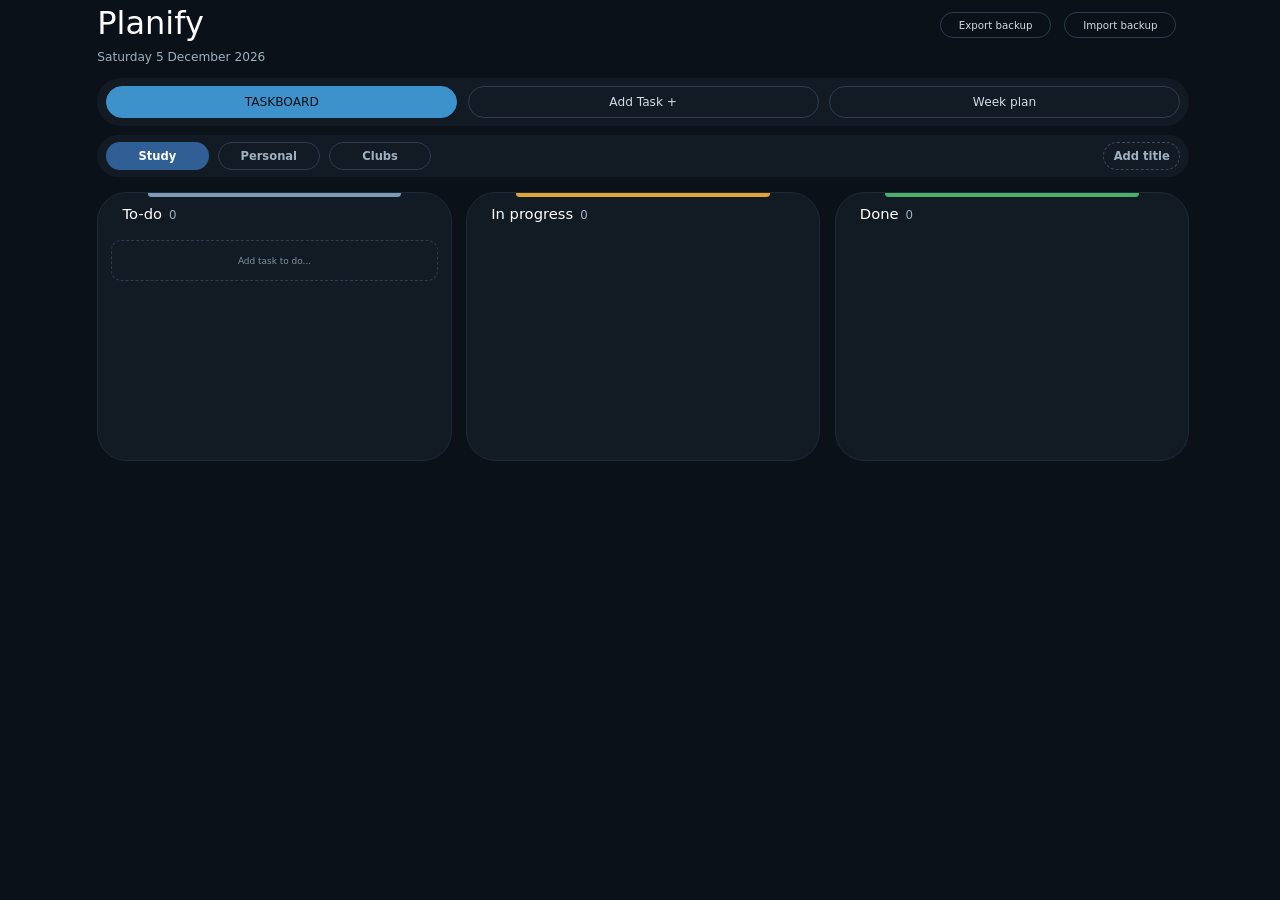
==== commit 796462bf: "Update index.html" ====
--- a/index.html
+++ b/index.html
@@ -4,7 +4,7 @@
     <meta charset="UTF-8">
     <meta name="viewport" content="width=device-width, initial-scale=1.0">
     <meta name="theme-color" content="#040f0f">
-    <title>Deadline Planner</title>
+    <title>Planify</title>
     <link rel="stylesheet" href="Study.css?v=9">
 </head>
 <body>
@@ -12,7 +12,7 @@
         <div class="planner-content">
             <header class="planner-header">
                 <div class="title-row">
-                    <h1>Deadline Planner</h1>
+                    <h1>Planify</h1>
                     <div class="status-dots" role="img" aria-label="Task status colors">
                         <span class="status-dot status-dot--green"></span>
                         <span class="status-dot status-dot--blue"></span>
